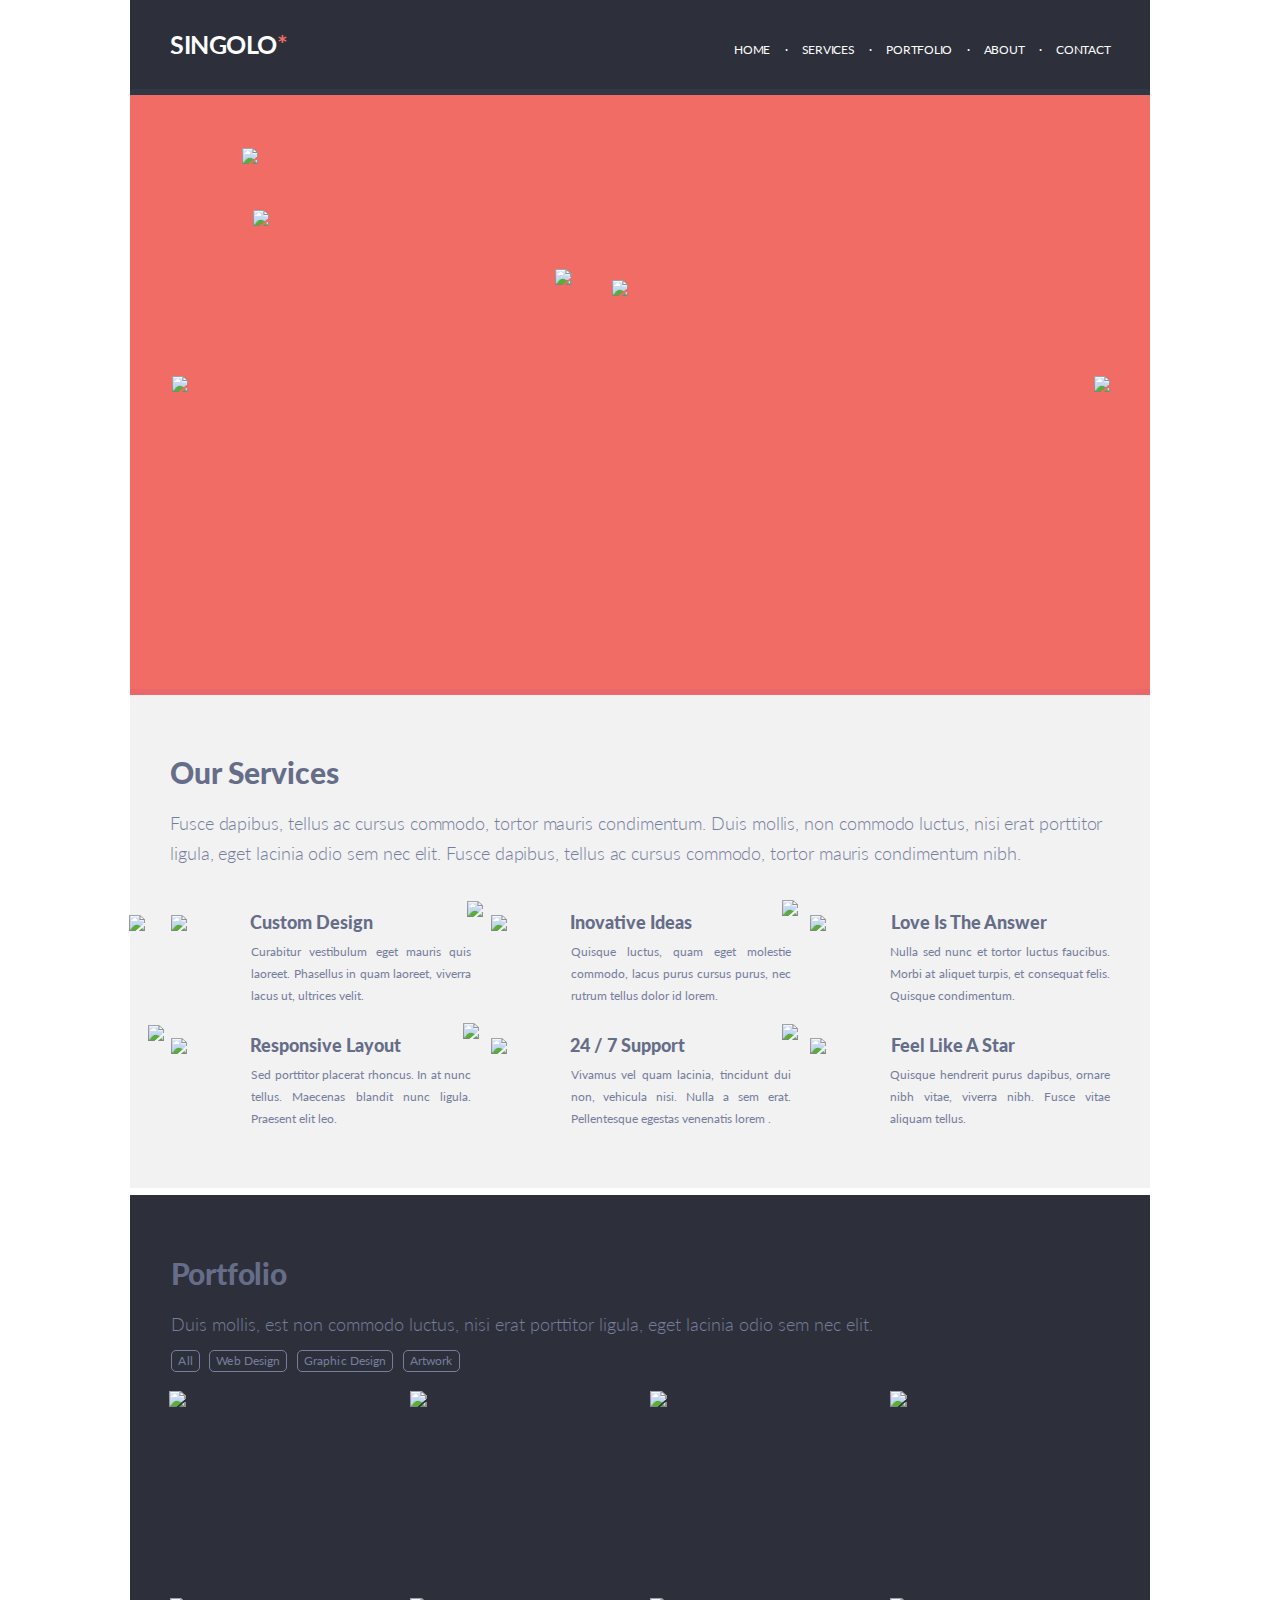
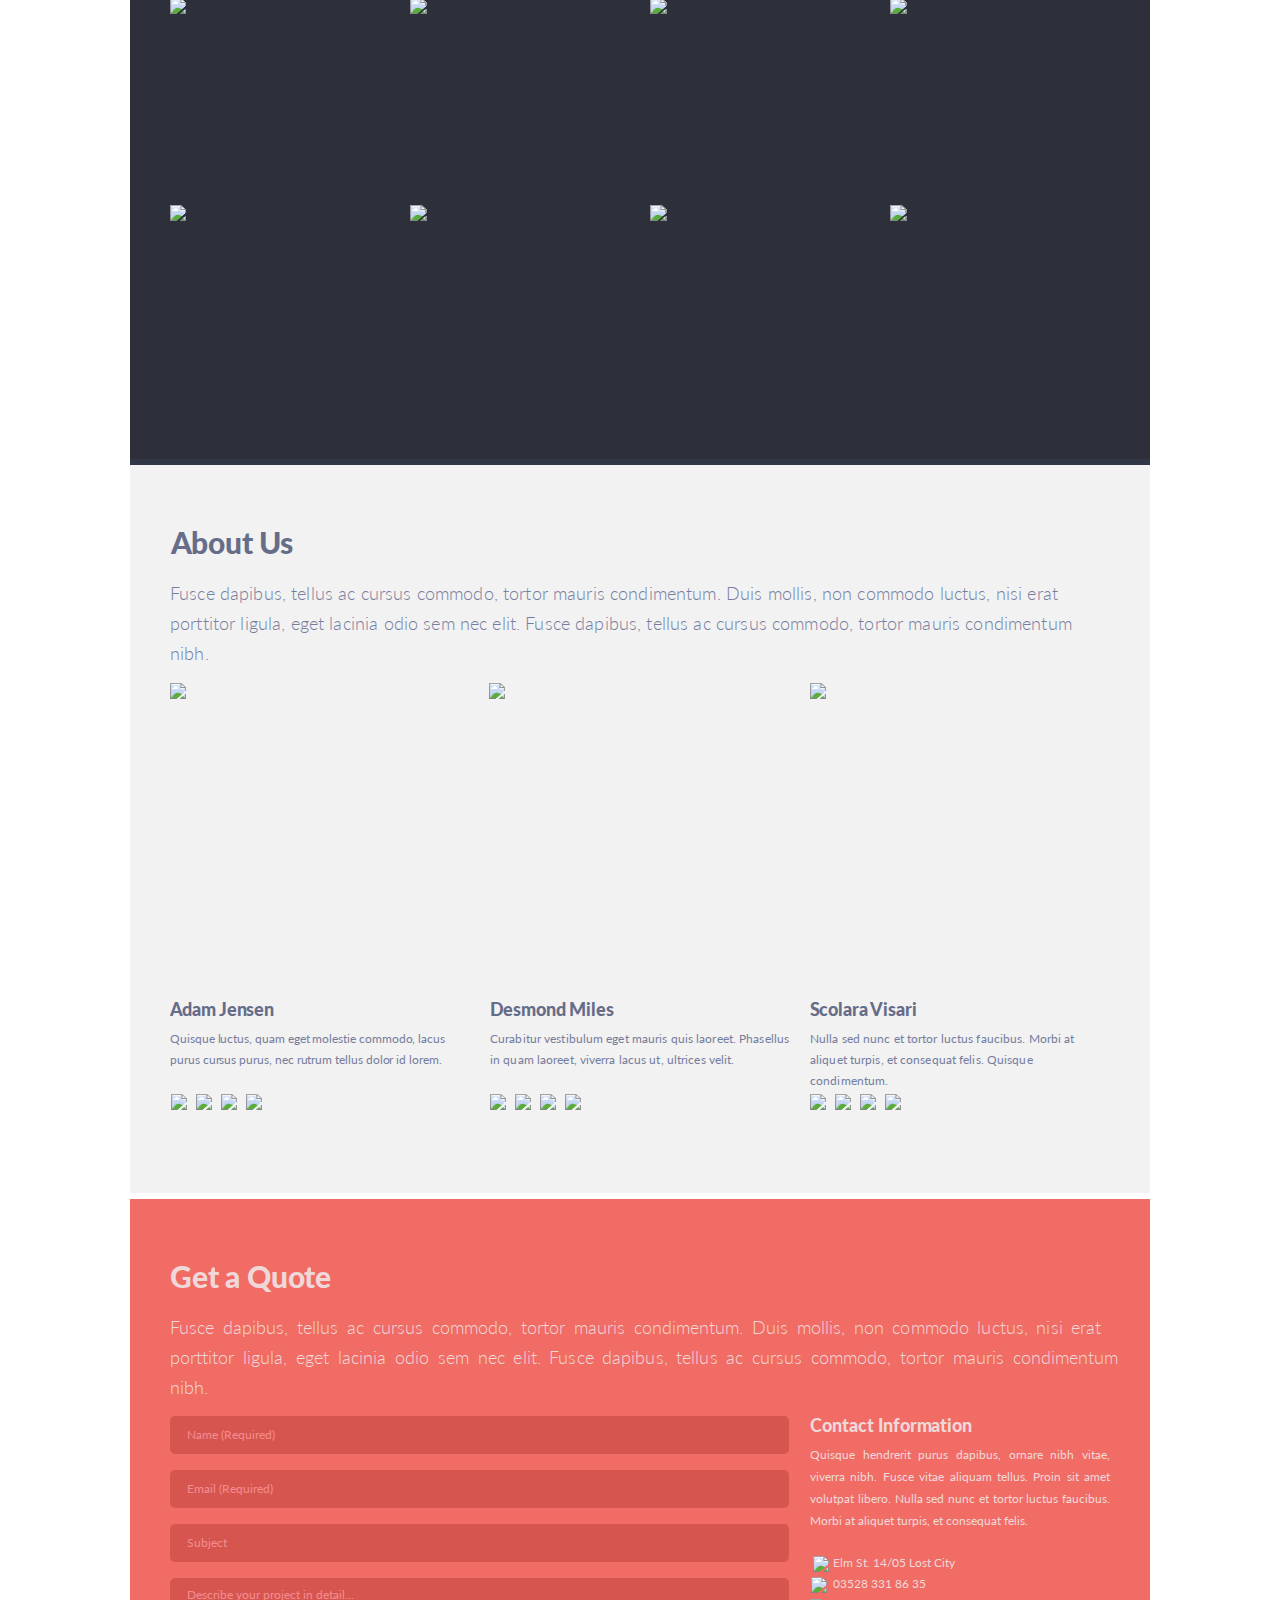
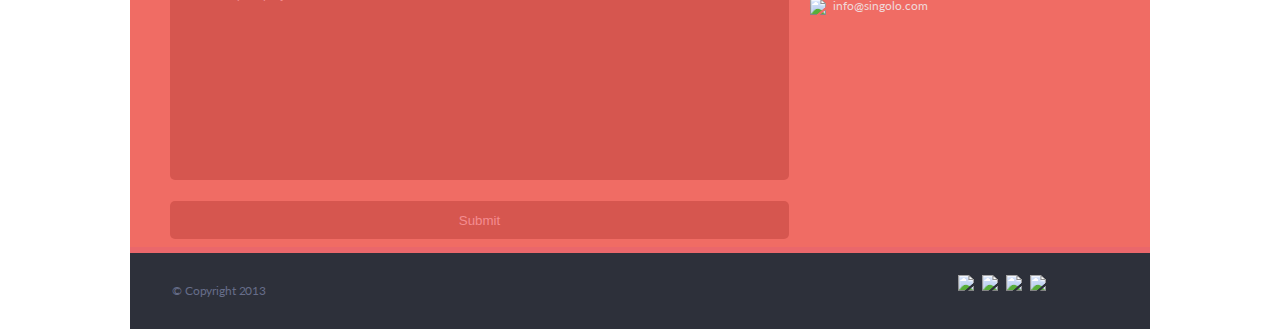
==== index.html @ a7a8c52e "change name file" ====
<!DOCTYPE html>
<html lang="en">
<head>
    <meta charset="UTF-8">
    <meta name="viewport" content="width=device-width, initial-scale=1.0">
    <link rel="stylesheet" href="singolo.css">
        <link href="https://fonts.googleapis.com/css?family=Lato:400,700,900&display=swap" rel="stylesheet">
    <!--<link href="https://fonts.googleapis.com/css?family=Lato:400,700&display=swap" rel="stylesheet">-->
    <title>Singolo</title>
</head>
<body id="singolo_one">
    <header class="header">
        <div class="container">
            <div class="header__inner">
            <h1 class="header__logo">SINGOLO</h1> 
            <p class="header__logo__color">*</p>     
            <nav class="nav">
                     <a class="nav__link" href="#">HOME</a>
                     <a class="nav__link">·</a>
                     <a class="nav__link" href="#">SERVICES</a>
                     <a class="nav__link">·</a>
                     <a class="nav__link" href="#">PORTFOLIO</a>
                     <a class="nav__link">·</a>
                     <a class="nav__link" href="#">ABOUT</a>
                     <a class="nav__link">·</a>
                     <a class="nav__link" href="#">CONTACT</a>
                 </nav>
            </div>
            <div class="line_s1"></div>
        </div>
    </header>
    <div class="slaider">
        <div class="container1">
            <div><a class="chev" href="#"><img src="assets/images/chev.png" class="Left"></a></div>
            <div><a class="chev" href="#"><img src="assets/images/right.png" class="right" ></a></div>
        </div>
        <div class="iphone1">
            <div class="iphone"><img src="assets/images/iphone.png"></div>
            <div class="screen"><img src="assets/images/screen.png"></div>
            <div class="shadow"><img src="assets/images/shadow.png"></div>
        </div>
        <div class="iphonetwo">
            <div class="iphone2"><img src="assets/images/iphone2.png"></div>
            <div class="screen2"><img src="assets/images/screen2.png"></div>
            <div class="shadow2"><img src="assets/images/shadow2.png"></div>
        </div>
    </div>
    <div class="line2_s1"></div>
    <div class="Our_Services">
        <h1 class="our">Our Services</h1>
            <p class="des">Fusce dapibus, tellus ac cursus commodo, tortor mauris condimentum. Duis mollis, non commodo luctus, nisi erat porttitor ligula, eget lacinia odio sem nec elit. Fusce dapibus, tellus ac cursus commodo, tortor mauris condimentum nibh.</p>
                <main>
                    <div class="design">
                        <h1 class="custom_s1">Custom Design</h1>
                        <p class="about">Curabitur vestibulum eget mauris quis laoreet. Phasellus in quam laoreet, viverra lacus ut, ultrices velit.</p>
                        <img src="assets/images/circle.png" class="circle">
                        <img src="assets/images/pen.png" class="pen">
                    </div>
                   <div class="design1">
                        <h1 class="custom_s1">Inovative Ideas</h1>
                        <p class="about">Quisque luctus, quam eget molestie commodo, lacus purus cursus purus, nec rutrum tellus dolor id lorem.</p>
                        <img src="assets/images/circle.png" class="circle">
                        <img src="assets/images/bulb.png" class="bulb">
                    </div>
                    <div class="design2">
                        <h1 class="custom_s11">Love Is The Answer</h1>
                        <p class="about">Nulla sed nunc et tortor luctus faucibus. Morbi at aliquet turpis, et consequat felis. Quisque condimentum.</p>
                        <img src="assets/images/circle.png" class="circle">
                        <img src="assets/images/heart.png" class="heart">
                    </div>
                    <div class="design3">
                        <h1 class="custom_s1">Responsive Layout</h1>
                        <p class="about">Sed porttitor placerat rhoncus. In at nunc tellus. Maecenas blandit nunc ligula. Praesent elit leo.</p>
                        <img src="assets/images/circle.png" class="circle">
                        <img src="assets/images/phone.png" class="phone">
                    </div>
                    <div class="design4">
                        <h1 class="custom_s1">24 / 7 Support</h1>
                        <p class="about">Vivamus vel quam lacinia, tincidunt dui non, vehicula nisi. Nulla a sem erat. Pellentesque egestas venenatis lorem .</p>
                        <img src="assets/images/circle.png" class="circle">
                        <img src="assets/images/bubble.png" class="bubble">
                    </div>
                    <div class="design5">
                        <h1 class="custom_s11">Feel Like A Star</h1>
                        <p class="about">Quisque hendrerit purus dapibus, ornare nibh vitae, viverra nibh. Fusce vitae aliquam tellus.</p>
                        <img src="assets/images/circle.png" class="circle">
                        <img src="assets/images/star.png" class="star">
                    </div>
                </main>
                <div class="line3_s1"></div>
            </div>
            <!--<div class="line3"></div>-->
           
   
</body>
<body id="singolo_two">
    <header class="header_2">
        <div class="container2">
           <!-- <div class="header__inner">-->
            <h1 class="header__logo_2">Portfolio</h1> 
            <p class="header__logo__color_2">Duis mollis, est non commodo luctus, nisi erat porttitor ligula, eget lacinia odio sem nec elit.</p>     
            <nav class="nav_2">
                     <a class="nav__link_2" href="#">All</a>
                     <a class="nav__link_2" href="#">Web Design</a>
                     <a class="nav__link_2" href="#">Graphic Design</a>
                     <a class="nav__link_2" href="#">Artwork</a>
            </nav>
        </div>
            <div class="line_s_2"></div>
        </div>
  <div class="slaider_2">
        <div class="imag">
            <div class="backgr"><img src="assets/images/backgr.png"></div>
            <div class="top"><img src="assets/images/pictures_a.png"></div>
        </div>
        <div class="imag">
            <div class="backgr"><img src="assets/images/backgr.png"></div>
            <div class="top"><img src="assets/images/pictures_b.png"></div>
        </div>
        <div class="imag">
            <div class="backgr"><img src="assets/images/backgr.png"></div>
            <div class="top"><img src="assets/images/pictures_c.png"></div>
        </div>
        <div class="imag">
            <div class="backgr"><img src="assets/images/backgr.png"></div>
            <div class="top"><img src="assets/images/pictures_d.png"></div>
        </div>
        <div class="imag">
            <div class="backgr"><img src="assets/images/backgr.png"></div>
            <div class="top1"><img src="assets/images/pictures_e.png"></div>
        </div>
        <div class="imag">
            <div class="backgr"><img src="assets/images/backgr.png"></div>
            <div class="top"><img src="assets/images/pictures_f.png"></div>
        </div>
        <div class="imag">
            <div class="backgr"><img src="assets/images/backgr.png"></div>
            <div class="top"><img src="assets/images/pictures_g.png"></div>
        </div>
        <div class="imag">
            <div class="backgr"><img src="assets/images/backgr.png"></div>
            <div class="top"><img src="assets/images/pictures_h.png"></div>
        </div>
        <div class="imag">
            <div class="backgr"><img src="assets/images/backgr.png"></div>
            <div class="top1"><img src="assets/images/pictures_i.png"></div>
        </div>
        <div class="imag">
            <div class="backgr"><img src="assets/images/backgr.png"></div>
            <div class="top"><img src="assets/images/pictures_j.png"></div>
        </div>
        <div class="imag">
            <div class="backgr"><img src="assets/images/backgr.png"></div>
            <div class="top"><img src="assets/images/pictures_k.png"></div>
        </div>
        <div class="imag">
            <div class="backgr"><img src="assets/images/backgr.png"></div>
            <div class="top"><img src="assets/images/pictures_l.png"></div>
        </div>
               
    </div>
    </header>
    <div class="About_Us">
        <h1 class="our_s2">About Us</h1>
            <p class="des_s2">Fusce dapibus, tellus ac cursus commodo, tortor mauris condimentum. Duis mollis, non commodo luctus, nisi erat porttitor ligula, eget lacinia odio sem nec elit. Fusce dapibus, tellus ac cursus commodo, tortor mauris condimentum nibh.</p>
                <main id="main_s2">
                    <div class="Photo_Whis_background">
                        <div class="backgr_photo"><img src="assets/images/backgr_photo.png"></div>
                        <div class="photo"><img src="assets/images/photo_a.png"></div>
                        <h3 class="name_s2">Adam Jensen</h3>
                        <p class="about_person_s2">Quisque luctus, quam eget molestie commodo, lacus purus cursus purus, nec rutrum tellus dolor id lorem.</p>
                        <nav class="social_networks_2">
                            <a class="logo_2" href="#"><img src="assets/images/facebook.png"></a>
                            <a class="logo_2" href="#"><img src="assets/images/Google.png"></a>
                            <a class="logo_2" href="#"><img src="assets/images/Twitter.png"></a>
                            <a class="logo_2" href="#"><img src="assets/images/LinkedIn.png"></a>
                        </nav>
                    </div>
                    <div class="Photo_Whis_background">
                        <div class="backgr_photo_b"><img src="assets/images/backgr_photo.png"></div>
                        <div class="photo_b"><img src="assets/images/photo_b.png"></div>
                        <h3 class="name_s2">Desmond Miles</h3>
                        <p class="about_person_b">Curabitur vestibulum eget mauris quis laoreet. Phasellus in quam laoreet, viverra lacus ut, ultrices velit.</p>
                        <nav class="social_networks_b">
                            <a class="logo_2" href="#"><img src="assets/images/facebook.png"></a>
                            <a class="logo_2" href="#"><img src="assets/images/Google.png"></a>
                            <a class="logo_2" href="#"><img src="assets/images/Twitter.png"></a>
                            <a class="logo_2" href="#"><img src="assets/images/LinkedIn.png"></a>
                        </nav> 
                    </div>
                    <div class="Photo_Whis_background">
                        <div class="backgr_photo"><img src="assets/images/backgr_photo.png"></div>
                        <div class="photo"><img src="assets/images/photo_c.png"></div>
                        <h3 class="name_s2">Scolara Visari</h3>
                        <p class="about_person_c">Nulla sed nunc et tortor luctus faucibus. Morbi at aliquet turpis, et consequat felis. Quisque condimentum.</p> 
                        <nav class="social_networks_b">
                            <a class="logo_2" href="#"><img src="assets/images/facebook.png"></a>
                            <a class="logo_2" href="#"><img src="assets/images/Google.png"></a>
                            <a class="logo_2" href="#"><img src="assets/images/Twitter.png"></a>
                            <a class="logo_2" href="#"><img src="assets/images/LinkedIn.png"></a>
                        </nav>  
                    </div>
                </main>             
            </div>
        <div class="line2_s2"></div>
</body>
<body id="">
    <header class="get_a_quote">
        <h1 class="header__logo_3">Get a Quote</h1>
        <p class="header__logo__color_3">Fusce dapibus, tellus ac cursus commodo, tortor mauris condimentum. Duis mollis,
            non
            commodo luctus, nisi erat porttitor ligula, eget lacinia odio sem nec elit. Fusce dapibus, tellus ac cursus
            commodo, tortor mauris condimentum nibh.</p>
        <h2 class="contact_information">Contact Information</h2>
        <p class="contact_information_about">Quisque hendrerit purus dapibus, ornare nibh vitae, viverra nibh. Fusce
            vitae aliquam tellus. Proin sit amet volutpat libero. Nulla sed nunc et tortor luctus faucibus. Morbi at
            aliquet turpis, et consequat felis.</p>
        <form class="information">
            <input id="name" type="text" placeholder="Name (Required)" required>
            <input id="email" type="email" placeholder="Email (Required)" required>
            <input id="subject" type="text" placeholder="Subject" required>
            <input id="description" type="text" placeholder="Describe your project in detail..." required>
            <p class="button"><input id="submit" type="submit" value="Submit"></p>
            <nav class="social_networks">
                <a class="logo" href="#"><img src="assets/images/location.png"></a><br>
                <a class="logo1" href="#"><img src="assets/images/phone2.png"></a><br>
                <a class="logo2" href="#"><img src="assets/images/email.png"></a>
            </nav>
            <p class="info_location">Elm St. 14/05 Lost City</p>
            <p class="info_number">03528 331 86 35</p>
            <p class="info_email">info@singolo.com</p>
        </form>
        <div class="line_s_3"></div>
    </header>
    <footer class="bottom">
        <h4>&copy Copyright 2013</h4>
        <nav class="social_networks_info">
            <a class="logotip" href="#"><img src="assets/images/facebook.png"></a>
            <a class="logotip" href="#"><img src="assets/images/Google.png"></a>
            <a class="logotip" href="#"><img src="assets/images/Twitter.png"></a>
            <a class="logotip" href="#"><img src="assets/images/LinkedIn.png"></a>
        </nav>
    </footer>
</body>


</html>
---- singolo.css ----
@import url('https://fonts.googleapis.com/css?family=Lato:300,400,700,900 &display=swap');
#singolo_one {
    position: relative;
    margin: 0;
    font-family: 'Lato', sans-serif;
    font-size: 12px;
}
*,
*:before,
*:after {
    box-sizing:border-box;
}
h1, h2, h3, h4, h5, h6 {
    margin: 0;
}
.header {
    width: 100%;
    padding-top: 0px;
    max-width: 1020px;
    height: 89px;
    background-color: #2d303a;
    margin: 0 auto;
    position: relative;
    top: 0;
    left: 0;
    right: 0;
    z-index: 1000;
}
.container {
    position: absolute;
    width: 100%;
    top: 45px;
    height: 89px;

}
.header__inner {
    display: flex;
    align-items: center;
}
/*   логотип   */
.header__logo {
position: absolute;
left: 40px;
top: -16px;
font-size: 25px;
color: #ffffff;
font-weight: 700;
text-align: left;
margin: 0;
letter-spacing: -0.02em;
}

/*  навигация  */
.nav {
    position: absolute;
    right: 34px;
    top: -3px;
}

.nav__link {
    display: inline-block;
    vertical-align: top;
    margin: 0 5.7px;
    color: #ffffff;
    text-decoration: none;
    transition: color 0.2s linear;
    letter-spacing: -0.02em;
}
.nav__link:hover {
    color: #f06c64;
}



.header__logo__color {
    color: #f06c64;
    margin: 0px;
    font-size: 25px;
    font-weight: 700;
    position: absolute;
    left: 147px;
    top: -16px;
    
}

/*   линия между 1 и 2 блоком   */
.line_s1 {
    position: relative;
    width: 100%;
    margin: 0;
    height: 6px;
    top: 44px;
    background-color: #323746;
    z-index: 1000;
}
/*    Блок Slider   */
.slaider {
    width: 100%;
    top: 6px;
    margin: 0 auto;
    max-width: 1020px;
    height: 594px;
    position: relative;
    background-color: #f06c64;
    z-index: 1000;
    
}

.container1 {
    padding-top: 281px;
    margin-left: 42px;
    margin-right: 40px;
    display: flex;
    justify-content: space-between;
    align-items: center;
}

/* параметры отображения телефона1*/
.iphone1 {
    position: absolute;
    top: 53px;
    left: 112px;
}

/*.iphone {
    position: absolute;  
}*/
.iphone {
    position: absolute;
    top: 0px;
    left: 0px;
    z-index: 500;
}

.screen {
    position: absolute;
    top: 62px;
    left: 11px;
    z-index: 1000;
}

.shadow {
    position: absolute;
    top: 0px;
    left: 0px;
    z-index: 0;
}
/* параметры отображения телефона2*/
.iphonetwo {
    position: absolute;
    top: 174px;
    left: 425px;
}

/*.iphone {
    position: absolute;  
}*/
.iphone2 {
    position: absolute;
    top: 0px;
    left: 0px;
    z-index: 500;
}

.screen2 {
    position: absolute;
    top: 11px;
    left: 57px;
    z-index: 1000;
}

.shadow2 {
    position: absolute;
    top: 0px;
    left: 1px;
    z-index: 0;
}
/*       линия между 2 и 3 блоком   */
.line2_s1 {
    position: relative;
    width: 100%;
    max-width: 1020px;
    margin: 0 auto;
    height: 15px;
    top: -3px;
    background-color:#ea676b;;
    z-index: 10;
}


/*    Блок Our Services   */
.Our_Services {
    width: 100%;
    margin: 0 auto;
    max-width: 1020px;
    height: 494px;
    position: relative;
    top: -4px;
    background-color: #f2f2f2;
}

.our {
    position: absolute;
    left: 40px;
    top: 69px;
    font-size: 30px;
    line-height: 18px;
    color: #666d89;
    font-family: "Lato";
    font-weight: 900;
    text-align: left;
    letter-spacing: -0.004em;
}

.des {
    position: absolute;
    max-width: 940px;
    margin: 0;
    left: 40px;
    top: 114px;
    font-size: 18px;
    line-height: 30px;
    color: #767e9e;
    font-family: "Lato";
    font-weight: 300;
    text-align: left;
    line-height: 30px;
    letter-spacing: -0.004em;
}

/*   нижняя часть колонки   */
main {
    display: grid;
    grid-template-columns: repeat(3, 319.5px);
    grid-template-rows: repeat(2, 123px);
    
  
}
/*.design {
    position: absolute;

    
}*/
.custom_s1 {
    position: relative;
    width: 100%;
    max-width: 500px;
    top: 219px;
    left: 120px;
    font-size: 18px;
    line-height: 18px;
    color: #666d89;
    font-family: "Lato";
    font-weight: 900;
    text-align: left;
}
.custom_s11 {
    position: relative;
    width: 100%;
    max-width: 500px;
    top: 219px;
    left: 122px;
    font-size: 18px;
    line-height: 18px;
    color: #666d89;
    font-family: "Lato";
    font-weight: 900;
    text-align: left;
}
.about {
    position: relative;
    top: 217px;
    left: 121px;
    max-width: 220px;
    max-height: 84px;
    font-size: 12px;
    line-height: 22px;
    color: #767e9e;
    font-family: "Lato";
    font-weight: 400;
    text-align: justify;
}

.circle {
    position: relative;
    top: 113px;
    left: 41px;
}
.pen {
    position: relative;
    top: 113px;
    left: -20px;
}
.bulb {
    position: relative;
    top: 99px;
    left: -1.5px;
}
.heart {
    position: relative;
    top: 98px;
    left: -6px;
}
.phone {
    position: relative;
    top: 100px;
    left: -1px;
}
.bubble {
    position: relative;
    top: 98px;
    left: -6px;
}
.star {
    position: relative;
    top: 99px;
    left: -6px;
}
/*       линия после 3 блока   */
.line3_s1 {
    position: absolute;
    width: 100%;
    max-width: 1020px;
    margin: 0 auto;
    height: 6px;
    top: 495px;
    background-color:#ffffff;;
    z-index: 10;
}

#singolo_two {
    top: 1000px;
    position: relative;
    margin: 0px;
    font-family: 'Lato', sans-serif;
    font-size: 12px;
}
*,
*:before,
*:after {
    box-sizing:border-box;
}
h1, h2, h3, h4, h5, h6 {
    margin: 0 auto;
}
.header_2 {
    width: 100%;
    max-width: 1020px;
    height: 870px;
    background-color: #2d303a;
    margin: 0 auto;
    position: relative;
    z-index: 1000;
    top: 3px;
}
.container_2 {
    position: absolute;
    width: 100%;
    height: 100px;

}
.header__inner_2 {
    margin: 0px;
    display: flex;
    align-items: center;
}
/*   логотип   */
.header__logo_2 {
position: absolute;
left: 40.5px;
top: 60px;
font-size: 30px;
color: #666d89;
font-weight: 900;
text-align: left;
margin: 0;
letter-spacing: -0.006em;
}

/*  навигация  */
.nav_2 {
    position: absolute;
    left: 38.2px;
    top: 154.5px;
}

.nav__link_2 {
    padding-left: 6px;
    padding-right: 6px;
    display: inline-block;
    text-align: left;
    margin: 0 3.3px;
    color: #767e9e;
    text-decoration: none;
    transition: color 0.2s linear;
    font-weight: 400;
    line-height: 20px;
    letter-spacing: 0.008em;
    border: 1px solid #767e9e;
    border-radius: 5px;
}

.nav__link_2:hover {
    color: #dedede;
    border-color: #dedede;
}



.header__logo__color_2 {
    margin: 0px;
    position: absolute;
    left: 40.5px;
    top: 114px;
    font-size: 18px;
    line-height: 30px;
    color: #767e9e;
    font-weight: 300;
    text-align: left;   
}

/*   линия между 1 и 2 блоком   */
.line_s_2 {
    position: absolute;
    width: 100%;
    max-width: 1020px;
    margin: 0;
    height: 6px;
    top: 864px;
    background-color: #323746;
    z-index: 1000;
}
/*    Блок Slider   */
.slaider_2 {
   
    margin: 0;
    padding: 0;
    width: 100%;
    max-width: 1020px;
    height: 870px;
    display: grid;
    /*grid-template-columns: repeat(4, 220px);
    grid-template-rows: repeat(3, 10px);
    grid-column-gap: 20px;*/
    
    grid-template-rows: 187px 187px 187px;
    grid-template-columns: 221px 220px 220px 220px;
    justify-items: left;
    justify-content: start;
    grid-column-gap: 20px;
    grid-row-gap: 20px;
    overflow: hidden;

      
}
.imag {
    position: relative;
    top: 196px;
    left: 40px;

}
.top {
    position: absolute;
    top: 0px;
    left: -1px;
    z-index: 2;
}
.top1 {
    position: absolute;
    top: 0px;
    left: 0px;
    z-index: 2;
}
.backgr {
    position: absolute;
    z-index: 1;
}

.line2_s2 {
    position: relative;
    width: 100%;
    max-width: 1020px;
    left: 50%;
    margin-right: -50%;
    transform: translate(-50%, -50%);
    height: 6px;
    top: 6px;
    background-color:#ffffff;;
    z-index: 10000;
}


/*    Блок Our Services   */
.About_Us {
    width: 100%;
    margin: 0 auto;
    max-width: 1020px;
    height: 728px;
    position: relative;
    top: 3px;
    background-color:#f2f2f2;
}

.our_s2 {
    position: absolute;
    left: 40.5px;
    top: 68px;
    font-size: 30px;
    line-height: 18px;
    color: #666d89;
    font-family: "Lato";
    font-weight: 900;
    text-align: left;
    letter-spacing: -0.007em;
}

.des_s2 {
    position: absolute;
    max-width: 940px;
    height: 57px;
    margin: 0;
    left: 40px;
    top: 113px;
    font-size: 18px;
    line-height: 30px;
    color: #767e9e;
    font-family: "Lato";
    font-weight: 300;
    text-align: left;
    letter-spacing: 0.0081em;
}

/*   нижняя часть колонки   */
#main_s2 {
    display: grid;
    grid-template-columns: 300px 300px 300px;
    grid-column-gap: 20px;
    
  
}
.Photo_Whis_background {
    position: relative;
    top: 218px;
    left: 40px;
}

.backgr_photo {
    position: absolute;
    z-index: 1;
}
.photo {
    position: absolute;
    z-index: 2;
}
.photo_b {
    position: absolute;
    left: -1px;
    z-index: 2;
}
.backgr_photo_b {
    position: absolute;
    left: -1px;
    z-index: 1;
}
.name_s2 {
    position: absolute;
    top: 317px;
    left: -0.5px;
    font-size: 18px;
    line-height: 18px;
    color: #666d89;
    font-weight: 900;
    text-align: left;
    letter-spacing: -0.007em;
    overflow: hidden;
}
.about_person_s2 {
    position: absolute;
    top: 333px;
    width: 300px;
    height: 175px;
    font-size: 12px;
    line-height: 21px;
    color: #767e9e;
    font-weight: 400;
    text-align: auto;
    letter-spacing: -0.005em;
    overflow: hidden;
}
.social_networks_2 {
    position: absolute;
    top: 411px;
    left: -2px;

}
.social_networks_b {
    position: absolute;
    top: 411px;
    left: -3px;
}
.logo_2 {
    margin: 0 3px;
}
.about_person_b {
    position: absolute;
    top: 333px;
    width: 300px;
    height: 175px;
    font-size: 12px;
    line-height: 21px;
    color: #767e9e;
    font-weight: 400;
    text-align: auto;
    letter-spacing: 0.009em;
    overflow: hidden;
}
.about_person_c {
    position: absolute;
    top: 333px;
    width: 300px;
    height: 175px;
    font-size: 12px;
    line-height: 21px;
    color: #767e9e;
    font-weight: 400;
    text-align: auto;
    letter-spacing: 0.009em;
    overflow: hidden;
}

#singolo3 {
    position: relative;
    margin: 0px;
    font-family: 'Lato', sans-serif;
    font-size: 12px;
}
*,
*:before,
*:after {
    box-sizing:border-box;
}
h1, h2, h3, h4, h5, h6 {
    margin: 0 auto;
}
.get_a_quote {
    width: 100%;
    max-width: 1020px;
    height: 648px;
    background-color: #f06c64;
    margin: 0 auto;
    position: relative;
    top: 3px;
    z-index: 1;
}
/*.information {
    width: 100%;
    max-width: 1020px;
    height: 648px;
    background-color: #f06c64;
    margin: 0 auto;
    position: relative;
    z-index: 2;
}*/

/*   логотип   */
.header__logo_3 {
position: absolute;
left: 40px;
top: 68px;
font-size: 30px;
line-height: 18px;
color: #f0d8d9;
font-weight: 900;
text-align: left;
margin: 0;
letter-spacing: -0.006em;
}




input{
    outline: 0;
    background-color: #d6564f;
    border-radius: 5px;
    border: 0px;
}
input::placeholder {
    color: #f48c8f;
}

#name {
    width: 619px;
    height: 38px;
    position: absolute;
    top: 217px;
    left: 40px;
    font-size: 12px;
    line-height: 22px;
    font-family: "Lato";
    font-weight: 400;
    text-align: left;
    text-indent: 14.5px;
    padding-bottom: 2px;
}
#email {
    width: 619px;
    height: 38px;
    position: absolute;
    top: 271px;
    left: 40px;
    font-size: 12px;
    line-height: 22px;
    color: #f48c8f;
    font-family: "Lato";
    font-weight: 400;
    text-align: left;
    text-indent: 14.5px;
    padding-bottom: 2px;
}
#subject {
    width: 619px;
    height: 38px;
    position: absolute;
    top: 325px;
    left: 40px;
    font-size: 12px;
    line-height: 22px;
    color: #f48c8f;
    font-family: "Lato";
    font-weight: 400;
    text-align: left;
    text-indent: 14.5px;
    padding-bottom: 2px;
}
#description {
    width: 619px;
    height: 202px;
    position: absolute;
    top: 379px;
    left: 40px;
    font-size: 12px;
    line-height: 22px;
    color: #f48c8f;
    font-family: "Lato";
    font-weight: 400;
    text-align: left;
    text-align: top;
    text-indent: 14.5px;
    padding-bottom: 170px;
}
.button {
    position: absolute;
    top: 590px;
    left: 40px;
    font-size: 12px;
    line-height: 22px;
    color: #f48c8f;
    font-family: "Lato";
    font-weight: 400;
    text-align: center;
    padding-bottom: 2px;
    text-decoration: none;
    transition: color 0.2s linear;
}
#submit {
    width: 619px;
    height: 38px;
    color: #f48c8f;
    text-decoration: none;
    transition: color 0.2s linear;
}
#submit:hover {
    background-color: white;
    color: black;
}

.header__logo__color_3 {
    margin: 0px;
    position: absolute;
    left: 40px;
    top: 113px;
    font-size: 18px;
    line-height: 30px;
    word-spacing: 3.7px;
    color: #f0d8d9;
    font-weight: 300;
    text-align: left;  
    letter-spacing: 0.002em; 
}

.contact_information {
    position: absolute;
    top: 217px;
    left: 680px;
    font-size: 18px;
    line-height: 18px;
    color: #f0d8d9;
    font-family: "Lato";
    font-weight: 900;
    text-align: left;
    letter-spacing: -0.002em; 
}
.contact_information_about {
    position: absolute;
    top: 233px;
    left: 680px;
    width: 300px;
    height: 175px;
    font-size: 12px;
    line-height: 22px;
    color: #f0d8d9;
    font-family: "Lato";
    font-weight: 400;
    text-align: justify;
}


/*   линия между 1 и 2 блоком   */
.line_s_3 {
    position: absolute;
    width: 100%;
    max-width: 1020px;
    margin: 0;
    height: 6px;
    top: 648px;
    background-color: #ea676b;
    z-index: 5;
}

.social_networks {
    position: absolute;
    top: 357px;
    left: 683px;
}
.logo {
    position: absolute;
    margin-top: 0px;
    margin-bottom: -10px;
}
.logo1 {
    position: absolute;
    top: 21px;
    left: -2px;
}
.logo2 {
    position: absolute;
    top: 43px;
    left: -3px;
}
.info_location {
    position: absolute;
    top: 341px;
    left: 703px;
    width: 300px;
    height: 175px;
    font-size: 12px;
    line-height: 22px;
    color: #f0d8d9;
    font-family: "Lato";
    font-weight: 400;
    text-align: left;
}
.info_location:hover {
    color: brown;
}
.info_number {
    position: absolute;
    top: 362px;
    left: 703px;
    width: 300px;
    height: 175px;
    font-size: 12px;
    line-height: 22px;
    color: #f0d8d9;
    font-family: "Lato";
    font-weight: 400;
    text-align: left;
}
.info_number:hover {
    color: brown;
}
.info_email {
    position: absolute;
    top: 384px;
    left: 703px;
    width: 300px;
    height: 175px;
    font-size: 12px;
    line-height: 22px;
    color: #f0d8d9;
    font-family: "Lato";
    font-weight: 400;
    text-align: left;
}
.info_email:hover {
    color: brown;
}
.bottom {
    width: 100%;
    max-width: 1020px;
    height: 76px;
    background-color: #2d303a;
    margin: 0 auto;
    position: relative;
    top: 9px;
}
h4 {
    position: absolute;
    top: 27px;
    left: 42px;
    font-size: 12px;
    line-height: 22px;
    color: #666d89;
    font-family: "Lato";
    font-weight: 400;
    text-align: left;
    letter-spacing: -0.01em;
}
.social_networks_info {
    position: absolute;
    left: 824px;
    top: 22px;
    display: grid;
    flex-wrap: wrap;
    grid-template: "a a a a";
}
.logotip {
    display: inline-block;
    margin-left: 4px;
    margin-right: 4px;
}
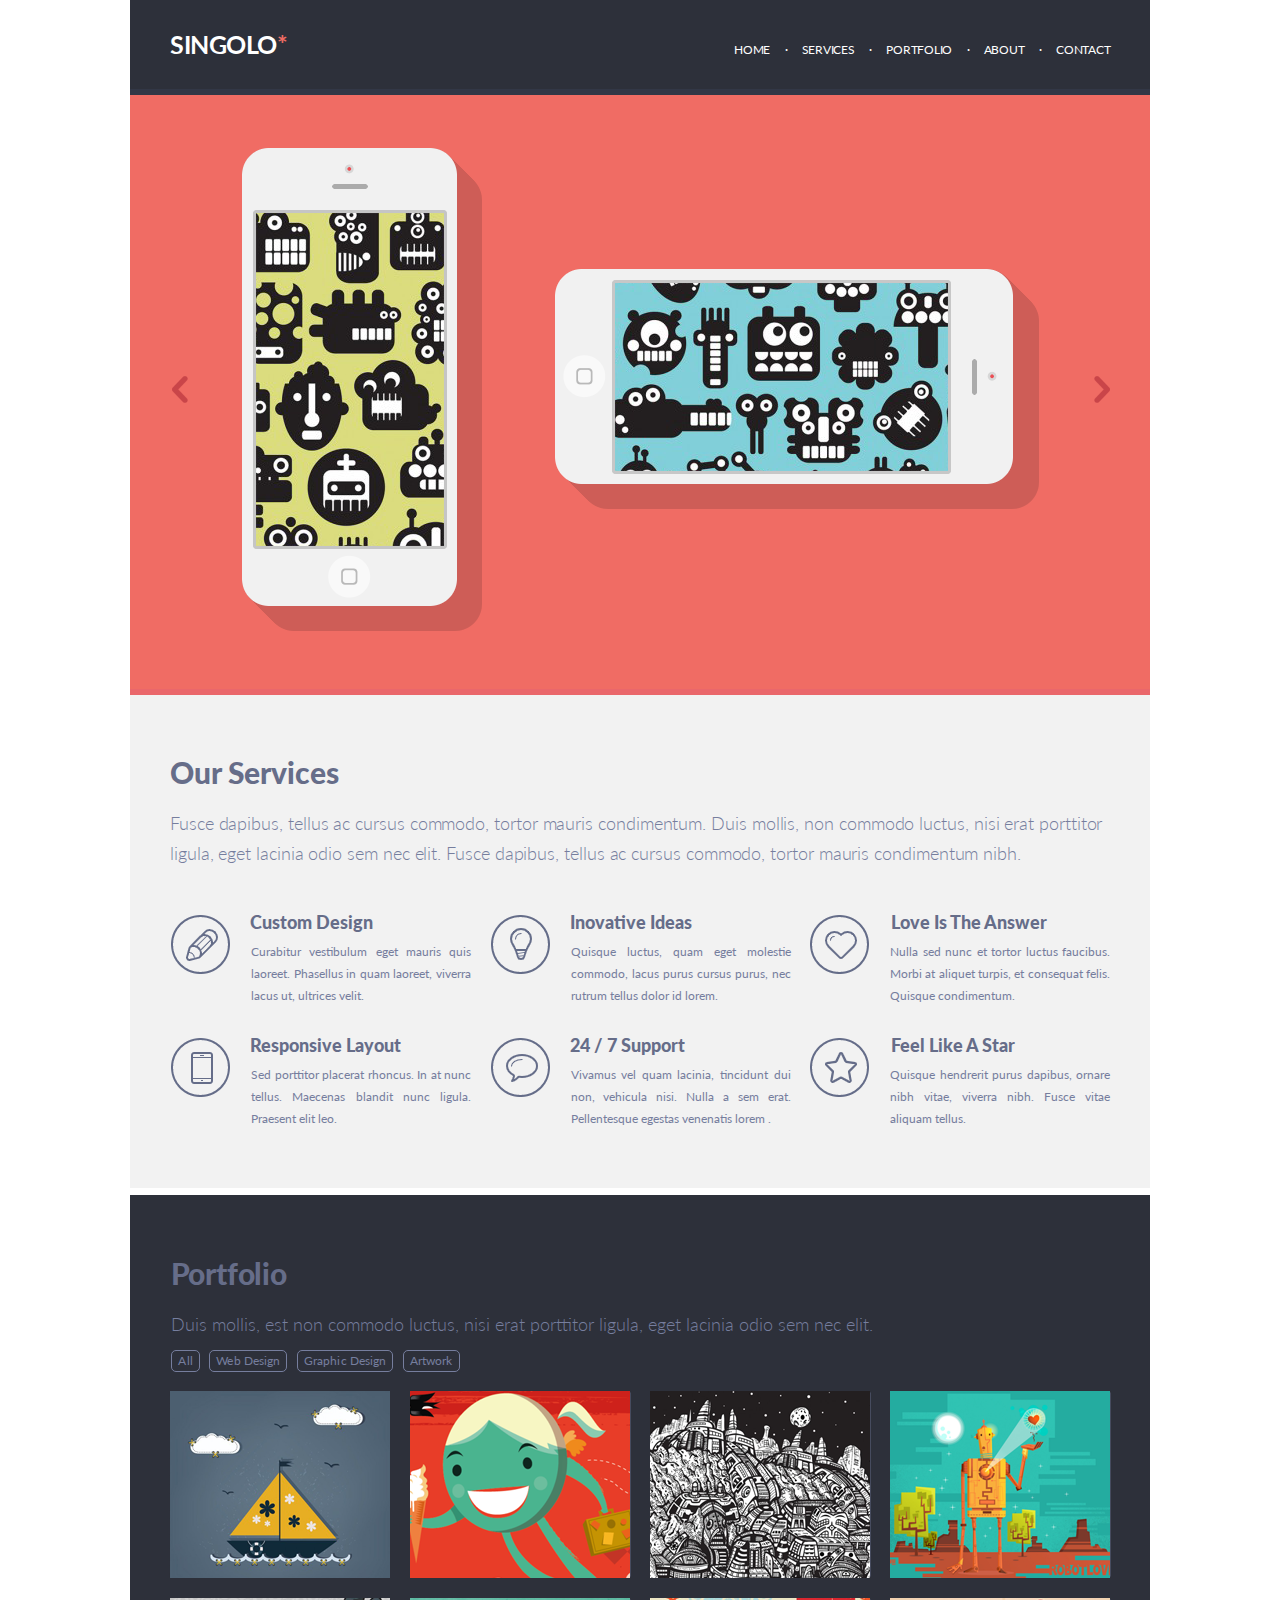
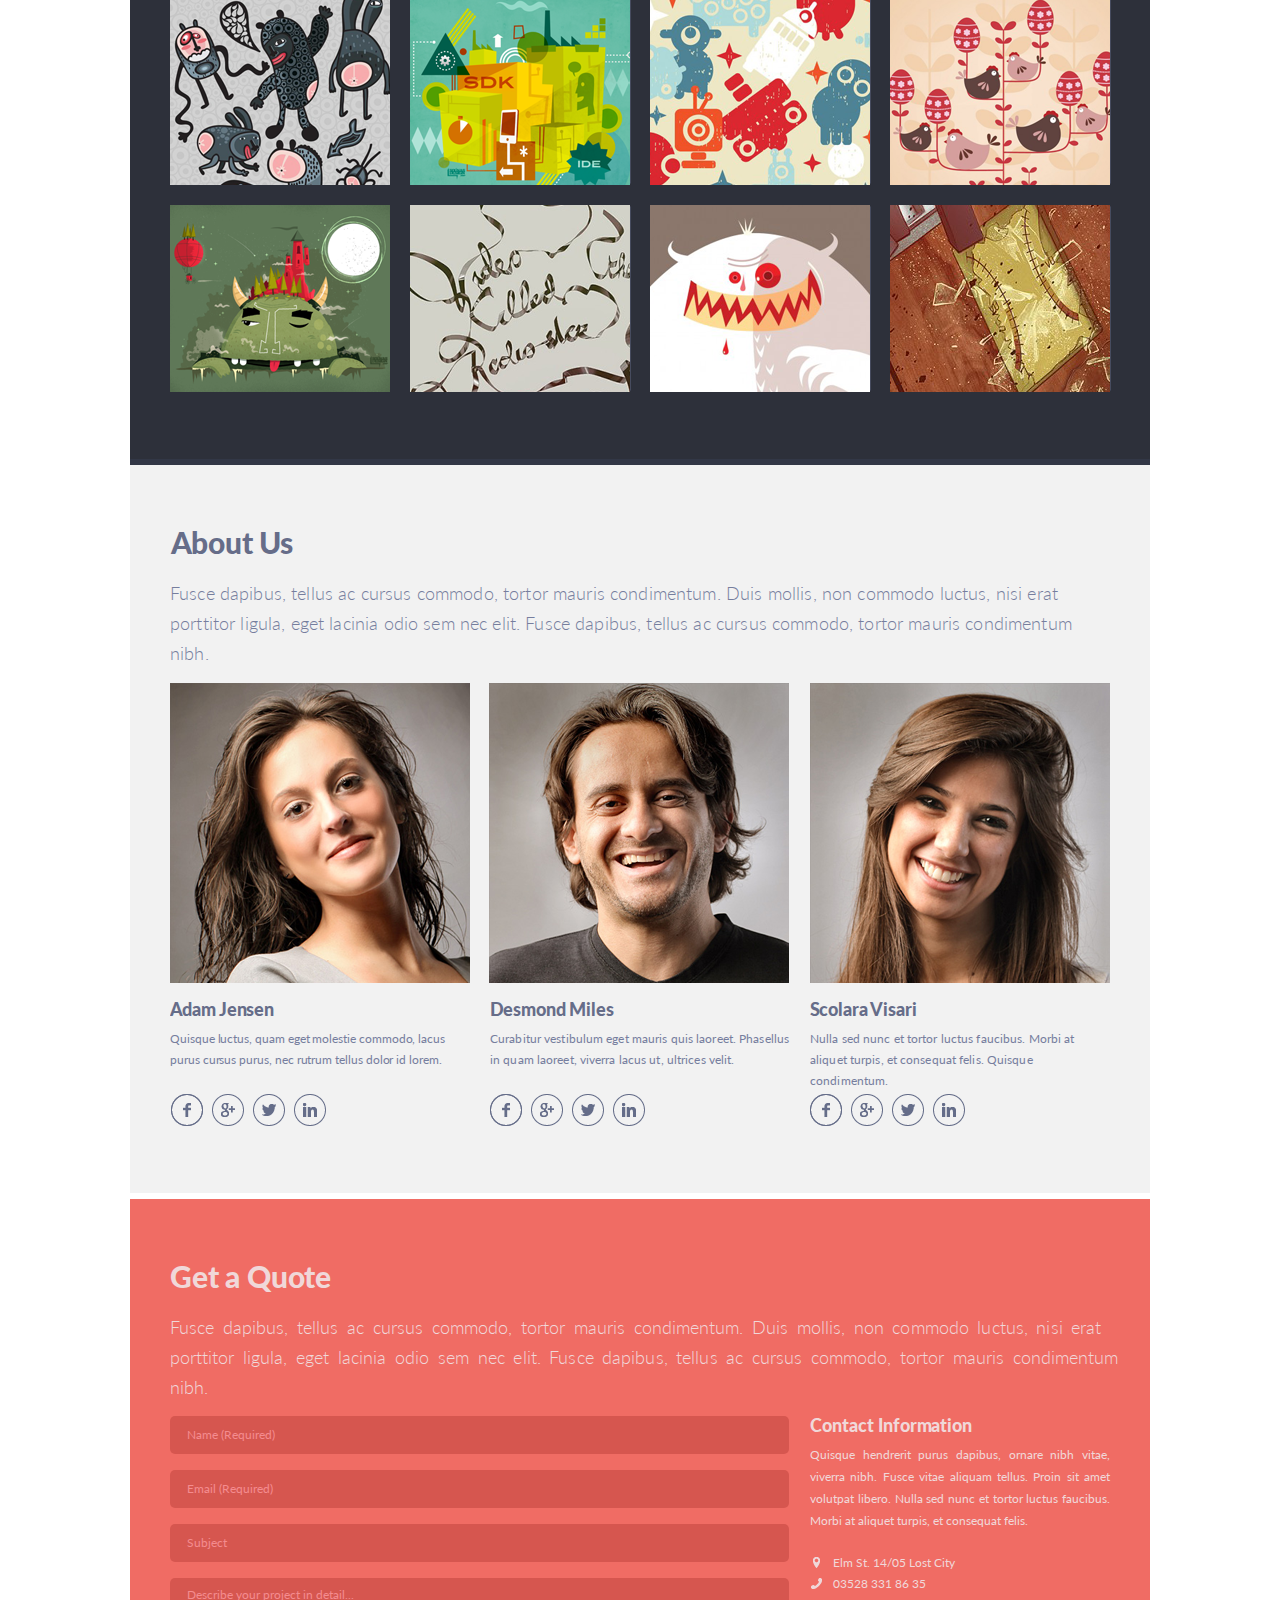
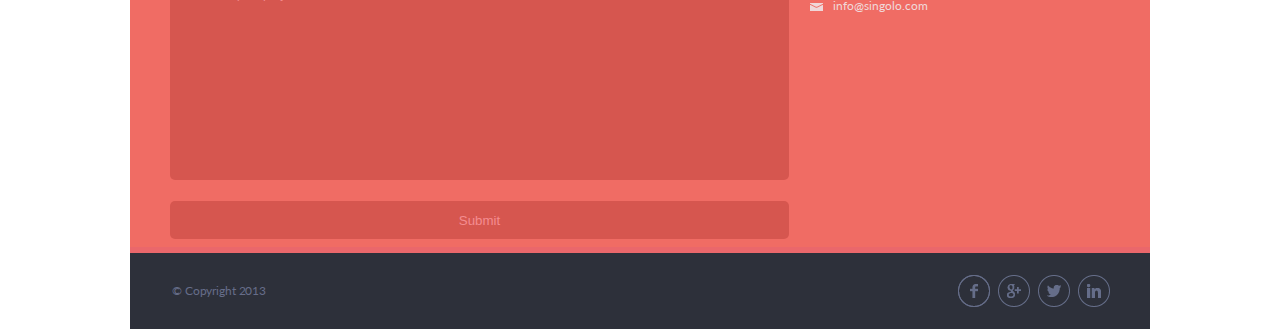
==== commit bce243e5: "Update index.html" ====
--- a/index.html
+++ b/index.html
@@ -41,7 +41,7 @@
             <div class="shadow"><img src="assets/images/shadow.png"></div>
         </div>
         <div class="iphonetwo">
-            <div class="iphone2"><img src="assets/images/iphone2.png"></div>
+            <div class="iphone2"><img src="assets/images/iphone22.png"></div>
             <div class="screen2"><img src="assets/images/screen2.png"></div>
             <div class="shadow2"><img src="assets/images/shadow2.png"></div>
         </div>
